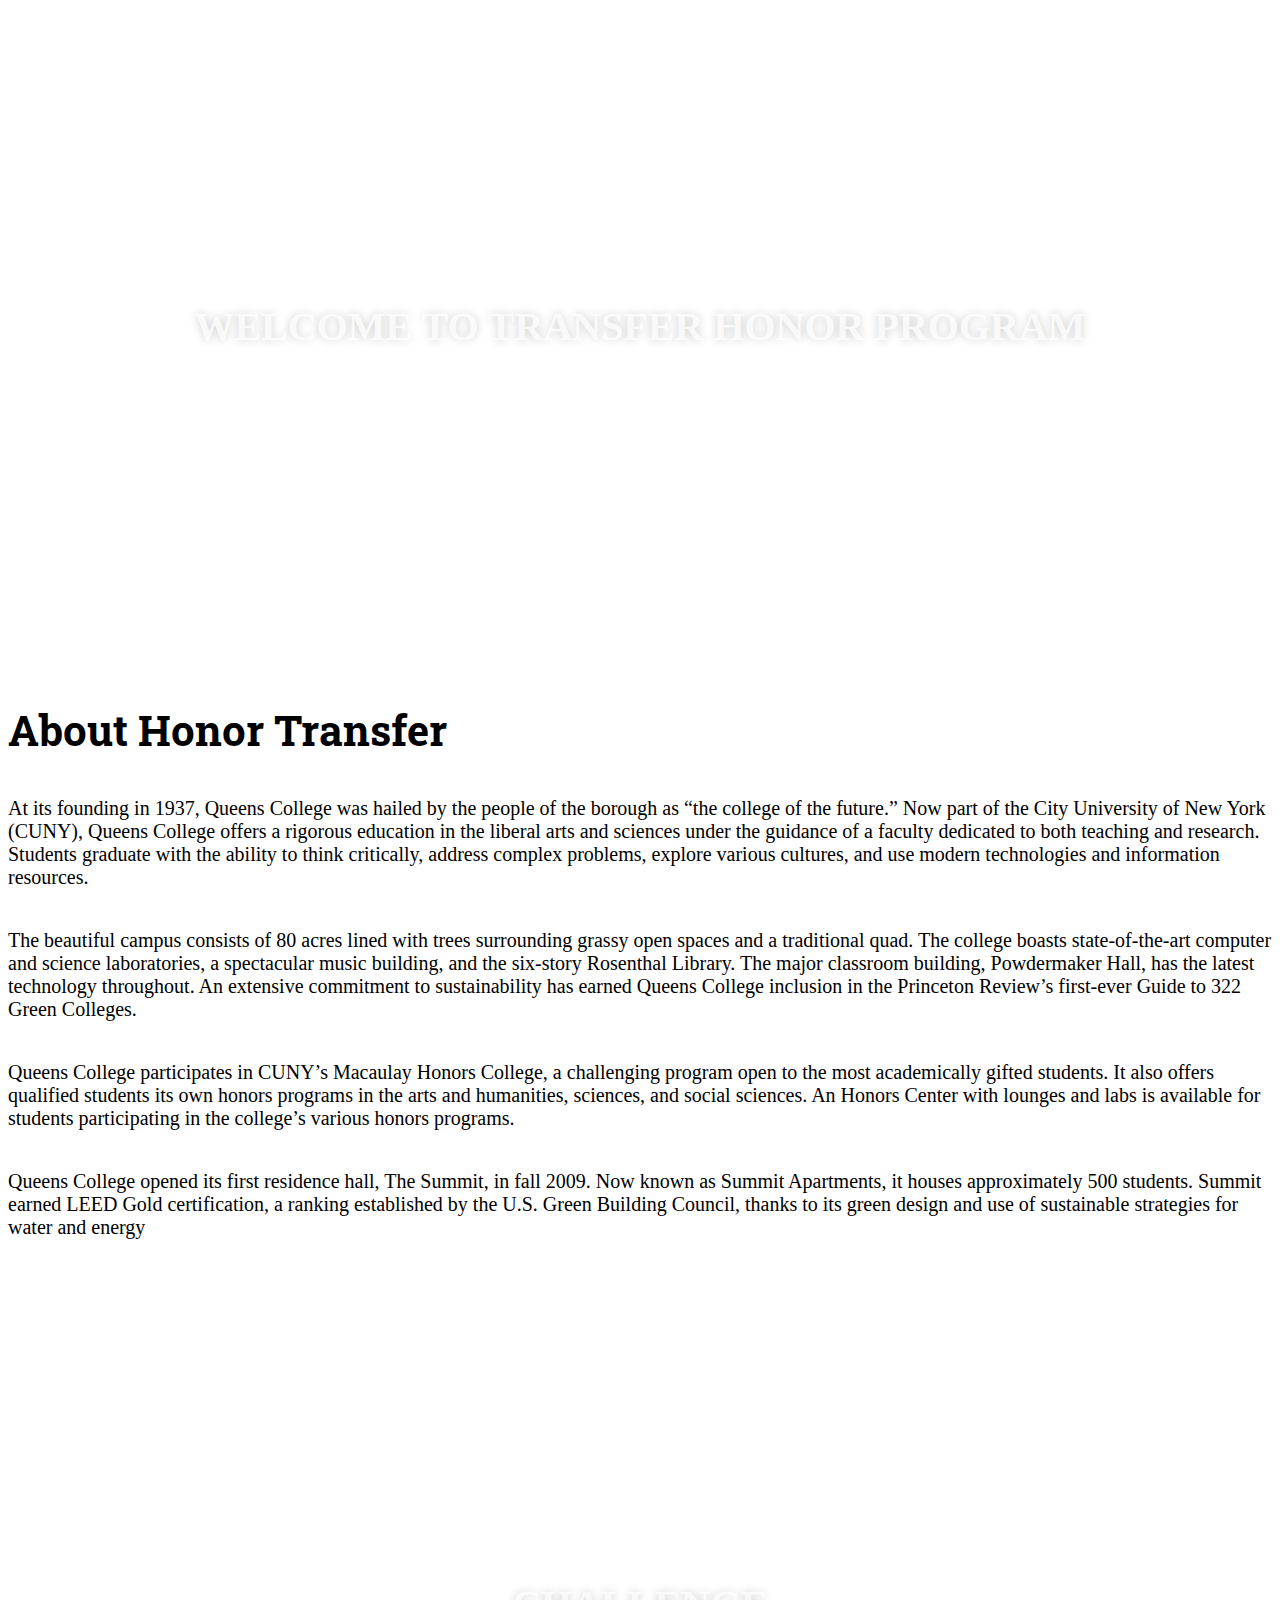
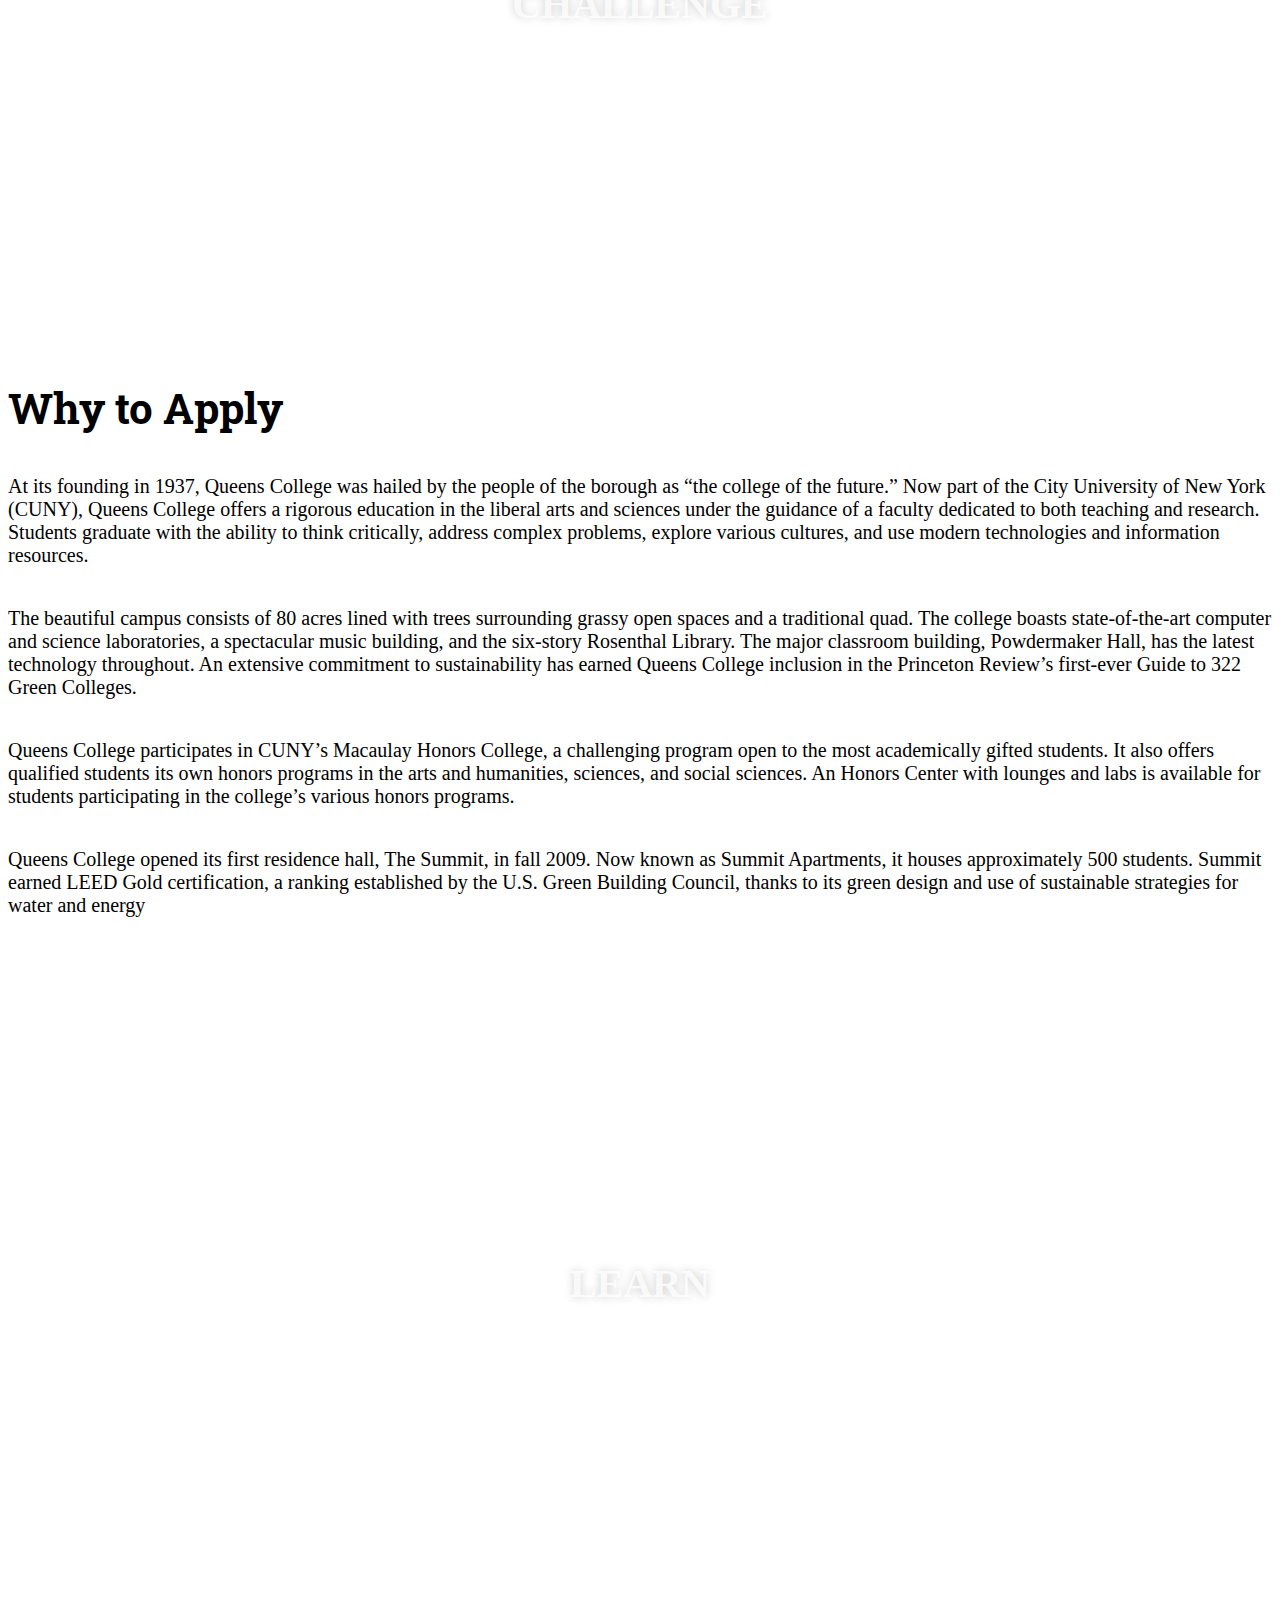
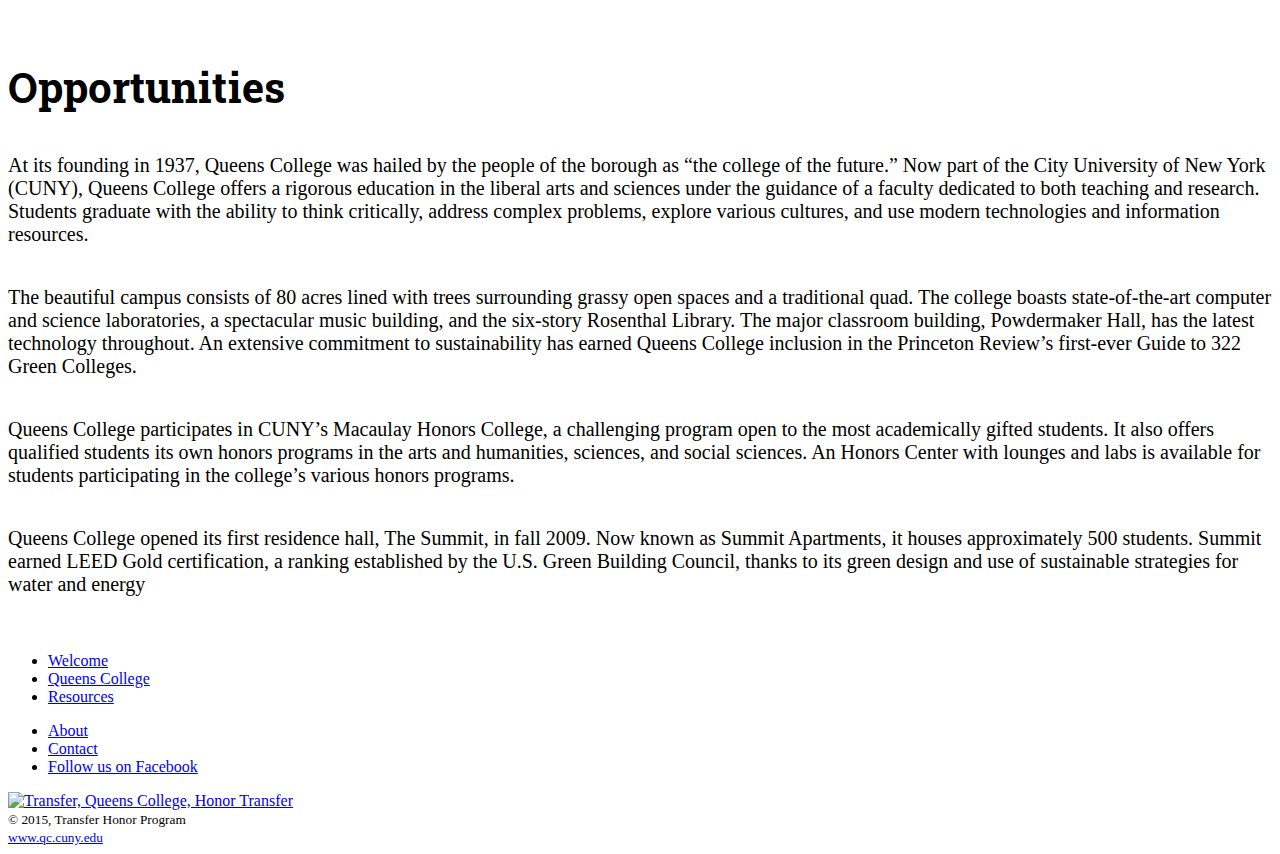
==== index.html @ 5c824a12 "Merge pull request #3 from anne55n/master" ====
<!DOCTYPE html>

<html class="no-js" lang="en">
<head>

  <meta charset="utf-8">
  <meta content="width=device-width,initial-scale=1.0" name="viewport">
  <meta content="description" name="In this tutorial, we take a look at a beautiful parallax scrolling effect in the simplest of ways, with stationary backgrounds and scrolling content.">

  <title>Transfer Honor Program - Queens College</title>

  <link rel="stylesheet" href="http://fonts.googleapis.com/css?family=Roboto+Slab">
  <link rel="stylesheet" href="css/base.css">
  <link rel="stylesheet" href="css/style.css">
  <link rel="icon" href="img/core/logo.ico" type="image/x-icon" />


  <script src="js/modernizr.js"></script>
</head>

<body>

<div class="wrapper">

  <div class="info-bar">
    <div class="container">
      <a class="icon cmn-one" data-title="Home" href="index.html"></a>
      <a class="icon cmn-two" data-title="Gallery" href=" "></a>
      <a class="icon cmn-three" data-title="Testimonials" href=" "></a>
    </div>
  </div>

  <main>
      
      <section class="module parallax parallax-1">
        <div class="container">
          <h1>Welcome to Transfer Honor Program</h1>
        </div>
      </section>

      <section class="module content">
        <div class="container">
          <h2>About Honor Transfer</h2>
          <p>At its founding in 1937, Queens College was hailed by the people of the borough as “the college of the future.” Now part of the City University of New York (CUNY), Queens College offers a rigorous education in the liberal arts and sciences under the guidance of a faculty dedicated to both teaching and research. Students graduate with the ability to think critically, address complex problems, explore various cultures, and use modern technologies and information resources.</p>
          <p>The beautiful campus consists of 80 acres lined with trees surrounding grassy open spaces and a traditional quad. The college boasts state-of-the-art computer and science laboratories, a spectacular music building, and the six-story Rosenthal Library. The major classroom building, Powdermaker Hall, has the latest technology throughout. An extensive commitment to sustainability has earned Queens College inclusion in the Princeton Review’s first-ever Guide to 322 Green Colleges.</p>
          <p>Queens College participates in CUNY’s Macaulay Honors College, a challenging program open to the most academically gifted students. It also offers qualified students its own honors programs in the arts and humanities, sciences, and social sciences. An Honors Center with lounges and labs is available for students participating in the college’s various honors programs.</p>
          <p>Queens College opened its first residence hall, The Summit, in fall 2009. Now known as Summit Apartments, it houses approximately 500 students. Summit earned LEED Gold certification, a ranking established by the U.S. Green Building Council, thanks to its green design and use of sustainable strategies for water and energy</p>
        </div>
      </section>

      <section class="module parallax parallax-2">
        <div class="container">
          <h1>Challenge</h1>
        </div>
      </section>

      <section class="module content">
        <div class="container">
          <h2>Why to Apply</h2>
          <p>At its founding in 1937, Queens College was hailed by the people of the borough as “the college of the future.” Now part of the City University of New York (CUNY), Queens College offers a rigorous education in the liberal arts and sciences under the guidance of a faculty dedicated to both teaching and research. Students graduate with the ability to think critically, address complex problems, explore various cultures, and use modern technologies and information resources.</p>
          <p>The beautiful campus consists of 80 acres lined with trees surrounding grassy open spaces and a traditional quad. The college boasts state-of-the-art computer and science laboratories, a spectacular music building, and the six-story Rosenthal Library. The major classroom building, Powdermaker Hall, has the latest technology throughout. An extensive commitment to sustainability has earned Queens College inclusion in the Princeton Review’s first-ever Guide to 322 Green Colleges.</p>
          <p>Queens College participates in CUNY’s Macaulay Honors College, a challenging program open to the most academically gifted students. It also offers qualified students its own honors programs in the arts and humanities, sciences, and social sciences. An Honors Center with lounges and labs is available for students participating in the college’s various honors programs.</p>
          <p>Queens College opened its first residence hall, The Summit, in fall 2009. Now known as Summit Apartments, it houses approximately 500 students. Summit earned LEED Gold certification, a ranking established by the U.S. Green Building Council, thanks to its green design and use of sustainable strategies for water and energy</p>
        </div>
      </section>

      <section class="module parallax parallax-3">
        <div class="container">
          <h1>Learn</h1>
        </div>
      </section>

      <section class="module content">
        <div class="container">
          <h2>Opportunities</h2>
          <p>At its founding in 1937, Queens College was hailed by the people of the borough as “the college of the future.” Now part of the City University of New York (CUNY), Queens College offers a rigorous education in the liberal arts and sciences under the guidance of a faculty dedicated to both teaching and research. Students graduate with the ability to think critically, address complex problems, explore various cultures, and use modern technologies and information resources.</p>
          <p>The beautiful campus consists of 80 acres lined with trees surrounding grassy open spaces and a traditional quad. The college boasts state-of-the-art computer and science laboratories, a spectacular music building, and the six-story Rosenthal Library. The major classroom building, Powdermaker Hall, has the latest technology throughout. An extensive commitment to sustainability has earned Queens College inclusion in the Princeton Review’s first-ever Guide to 322 Green Colleges.</p>
          <p>Queens College participates in CUNY’s Macaulay Honors College, a challenging program open to the most academically gifted students. It also offers qualified students its own honors programs in the arts and humanities, sciences, and social sciences. An Honors Center with lounges and labs is available for students participating in the college’s various honors programs.</p>
          <p>Queens College opened its first residence hall, The Summit, in fall 2009. Now known as Summit Apartments, it houses approximately 500 students. Summit earned LEED Gold certification, a ranking established by the U.S. Green Building Council, thanks to its green design and use of sustainable strategies for water and energy</p>
        </div>
      </section>

  </main>

  <footer>
    <div class="container">
      <div class="asides clearfix">
        <aside>
          <nav>
            <ul>
              <li><a href="http://transfer.qc.cuny.edu/explore-queens/honors/">Welcome</a></li>
              <li><a href="http://www.qc.cuny.edu/Pages/home.aspx">Queens College</a></li>
              <li><a href="http://www.qc.cuny.edu/Academics/SupportPrograms/HealthProfessions/Pages/Other%20Resources.aspx">Resources</a></li>
            </ul>
          </nav>
        </aside>
        <aside>
          <nav>
            <ul>
              <li><a href="http://www.qc.cuny.edu/about/Pages/default.aspx">About</a></li>
              <li><a href="contact1.html">Contact</a></li>
              <li><a href="https://www.facebook.com/QueensCollege">Follow us on Facebook</a></li>
            </ul>
          </nav>
        </aside>
        <aside class="logo">
          <a href="http://transfer.qc.cuny.edu/explore-queens/honors/"><img alt="Transfer, Queens College, Honor Transfer" src="http://transfer.qwriting.qc.cuny.edu/files/2013/01/transfer.qc-logo.png"></a>
        </aside>
      </div>
      <div class="copyright">
        <small>
          &copy; 2015, Transfer Honor Program<br><a href="http://www.qc.cuny.edu/Pages/home.aspx">www.qc.cuny.edu</a>
        </small>
      </div>
    </div>
  </footer>
  
</div>

</body>
</html>
---- css/style.css ----
/* ============================================================
  SECTIONS
============================================================ */

section.module:last-child {
  margin-bottom: 0;
}
section.module h2 {
  margin-bottom: 40px;
  font-family: "Roboto Slab", serif;
  font-size: 30px;
}
section.module p {
  margin-bottom: 40px;
  font-size: 16px;
  font-weight: 300;
}
section.module p:last-child {
  margin-bottom: 0;
}
section.module.content {
  padding: 40px 0;
}
section.module.parallax {
  height: 600px;
  background-position: 50% 50%;
  background-repeat: no-repeat;
  background-attachment: fixed;
  -webkit-background-size: cover;
  -moz-background-size: cover;
  -o-background-size: cover;
  background-size: cover;
}
section.module.parallax h1 {
  color: rgba(255, 255, 255, 0.8);
  font-size: 48px;
  line-height: 600px;
  font-weight: 700;
  text-align: center;
  text-transform: uppercase;
  text-shadow: 0 0 10px rgba(0, 0, 0, 0.2);
}
section.module.parallax-1 {
  background-image: url(../img/demo/_small/1.jpg);
}
section.module.parallax-2 {
  background-image: url(../img/demo/_small/2.jpg);
}
section.module.parallax-3 {
  background-image: url(../img/demo/_small/3.jpg);
}

@media all and (min-width: 600px) {
  section.module h2 {
    font-size: 42px;
  }
  section.module p {
    font-size: 20px;
  }
  section.module.parallax h1 {
    font-size: 96px;
  }
}
@media all and (min-width: 960px) {
  section.module.parallax h1 {
    font-size: 40px;
  }
}
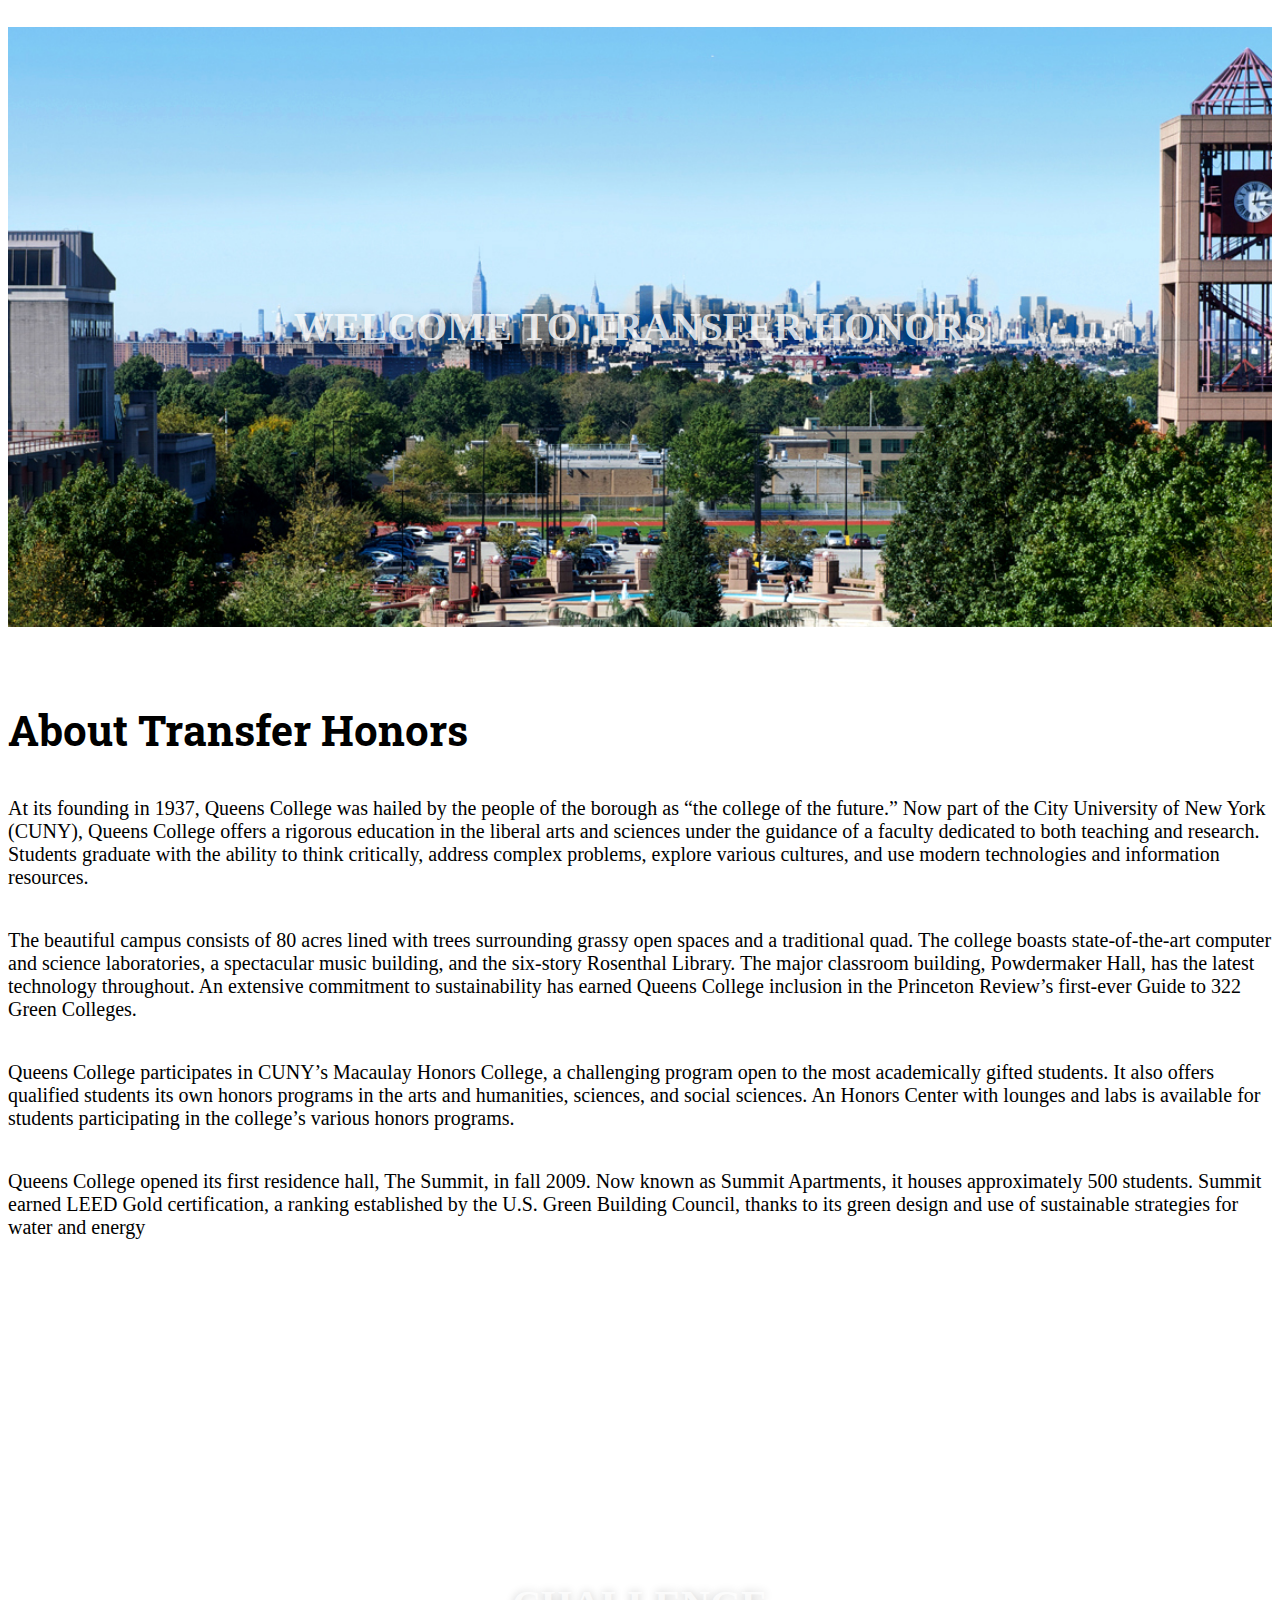
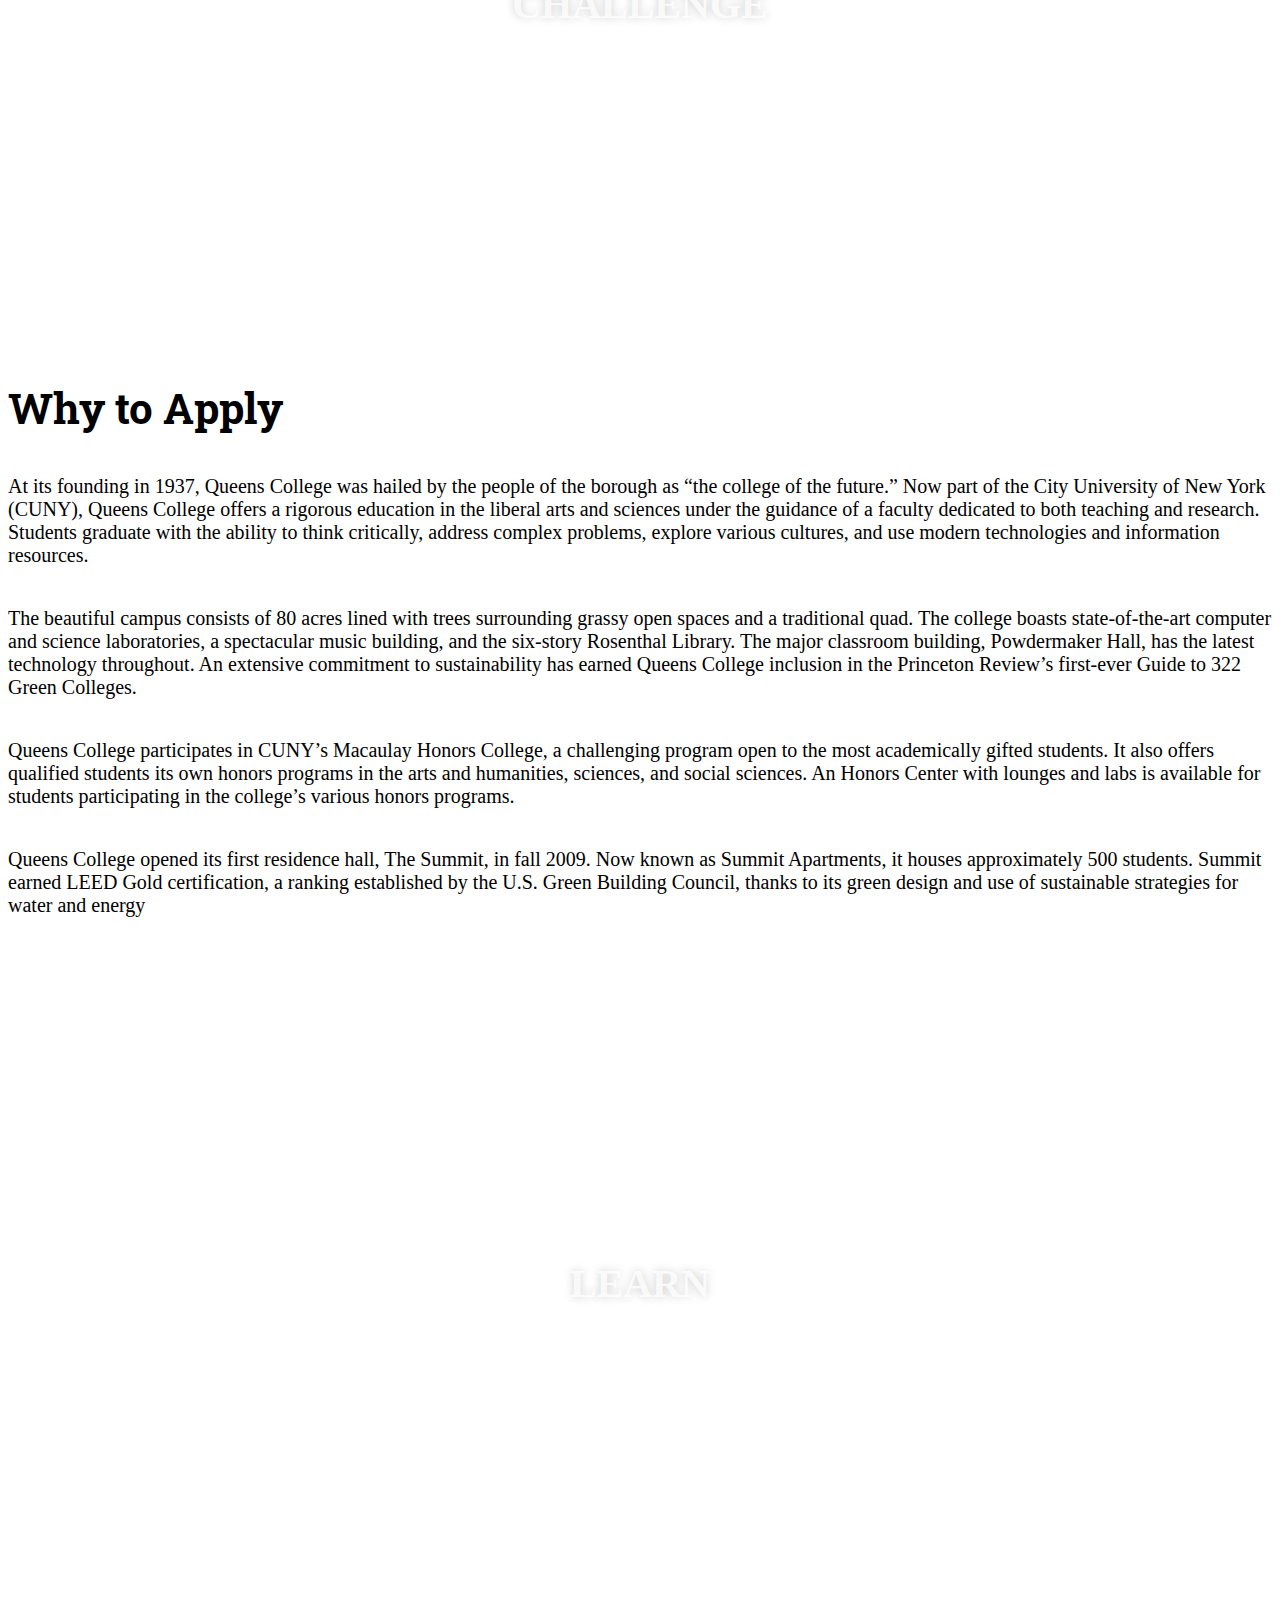
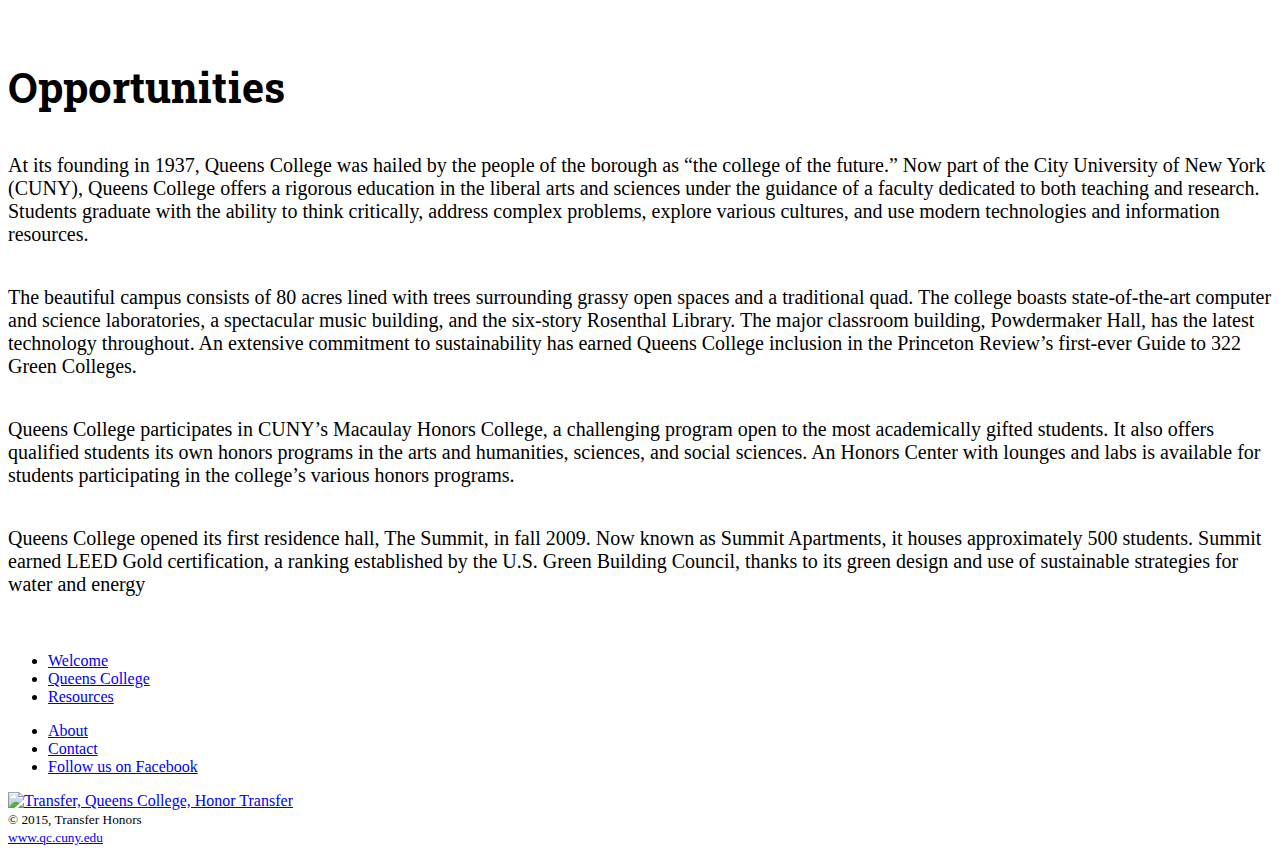
==== commit 42f1e75f: "Update index.html" ====
--- a/index.html
+++ b/index.html
@@ -34,13 +34,13 @@
       
       <section class="module parallax parallax-1">
         <div class="container">
-          <h1>Welcome to Transfer Honor Program</h1>
+          <h1>Welcome to Transfer Honors </h1>
         </div>
       </section>
 
       <section class="module content">
         <div class="container">
-          <h2>About Honor Transfer</h2>
+          <h2>About Transfer Honors</h2>
           <p>At its founding in 1937, Queens College was hailed by the people of the borough as “the college of the future.” Now part of the City University of New York (CUNY), Queens College offers a rigorous education in the liberal arts and sciences under the guidance of a faculty dedicated to both teaching and research. Students graduate with the ability to think critically, address complex problems, explore various cultures, and use modern technologies and information resources.</p>
           <p>The beautiful campus consists of 80 acres lined with trees surrounding grassy open spaces and a traditional quad. The college boasts state-of-the-art computer and science laboratories, a spectacular music building, and the six-story Rosenthal Library. The major classroom building, Powdermaker Hall, has the latest technology throughout. An extensive commitment to sustainability has earned Queens College inclusion in the Princeton Review’s first-ever Guide to 322 Green Colleges.</p>
           <p>Queens College participates in CUNY’s Macaulay Honors College, a challenging program open to the most academically gifted students. It also offers qualified students its own honors programs in the arts and humanities, sciences, and social sciences. An Honors Center with lounges and labs is available for students participating in the college’s various honors programs.</p>
@@ -109,7 +109,7 @@
       </div>
       <div class="copyright">
         <small>
-          &copy; 2015, Transfer Honor Program<br><a href="http://www.qc.cuny.edu/Pages/home.aspx">www.qc.cuny.edu</a>
+          &copy; 2015, Transfer Honors<br><a href="http://www.qc.cuny.edu/Pages/home.aspx">www.qc.cuny.edu</a>
         </small>
       </div>
     </div>
--- a/css/style.css
+++ b/css/style.css
@@ -41,13 +41,13 @@
   text-shadow: 0 0 10px rgba(0, 0, 0, 0.2);
 }
 section.module.parallax-1 {
-  background-image: url(../img/demo/_small/1.jpg);
+  background-image: url(../img/demo/1.jpg);
 }
 section.module.parallax-2 {
-  background-image: url(../img/demo/_small/2.jpg);
+  background-image: url(../img/demo/2.jpg);
 }
 section.module.parallax-3 {
-  background-image: url(../img/demo/_small/3.jpg);
+  background-image: url(../img/demo/3.jpg);
 }
 
 @media all and (min-width: 600px) {
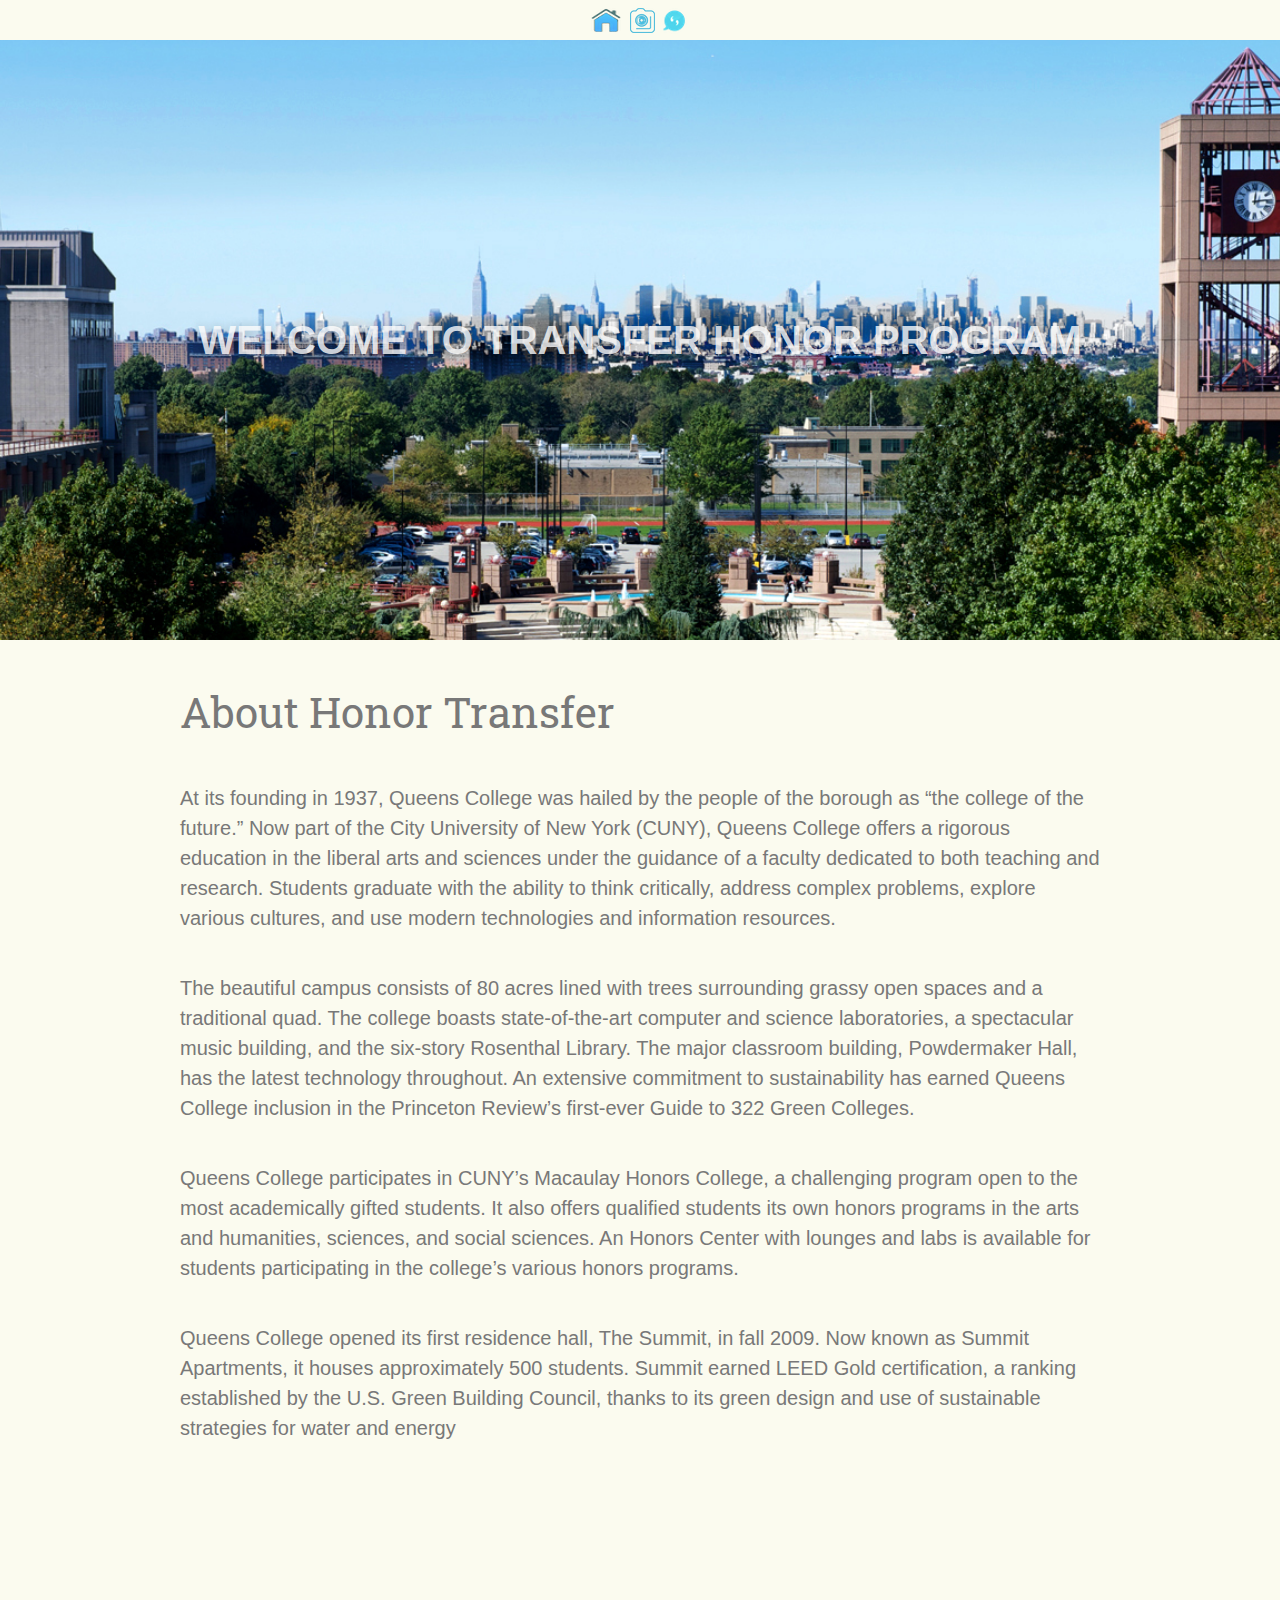
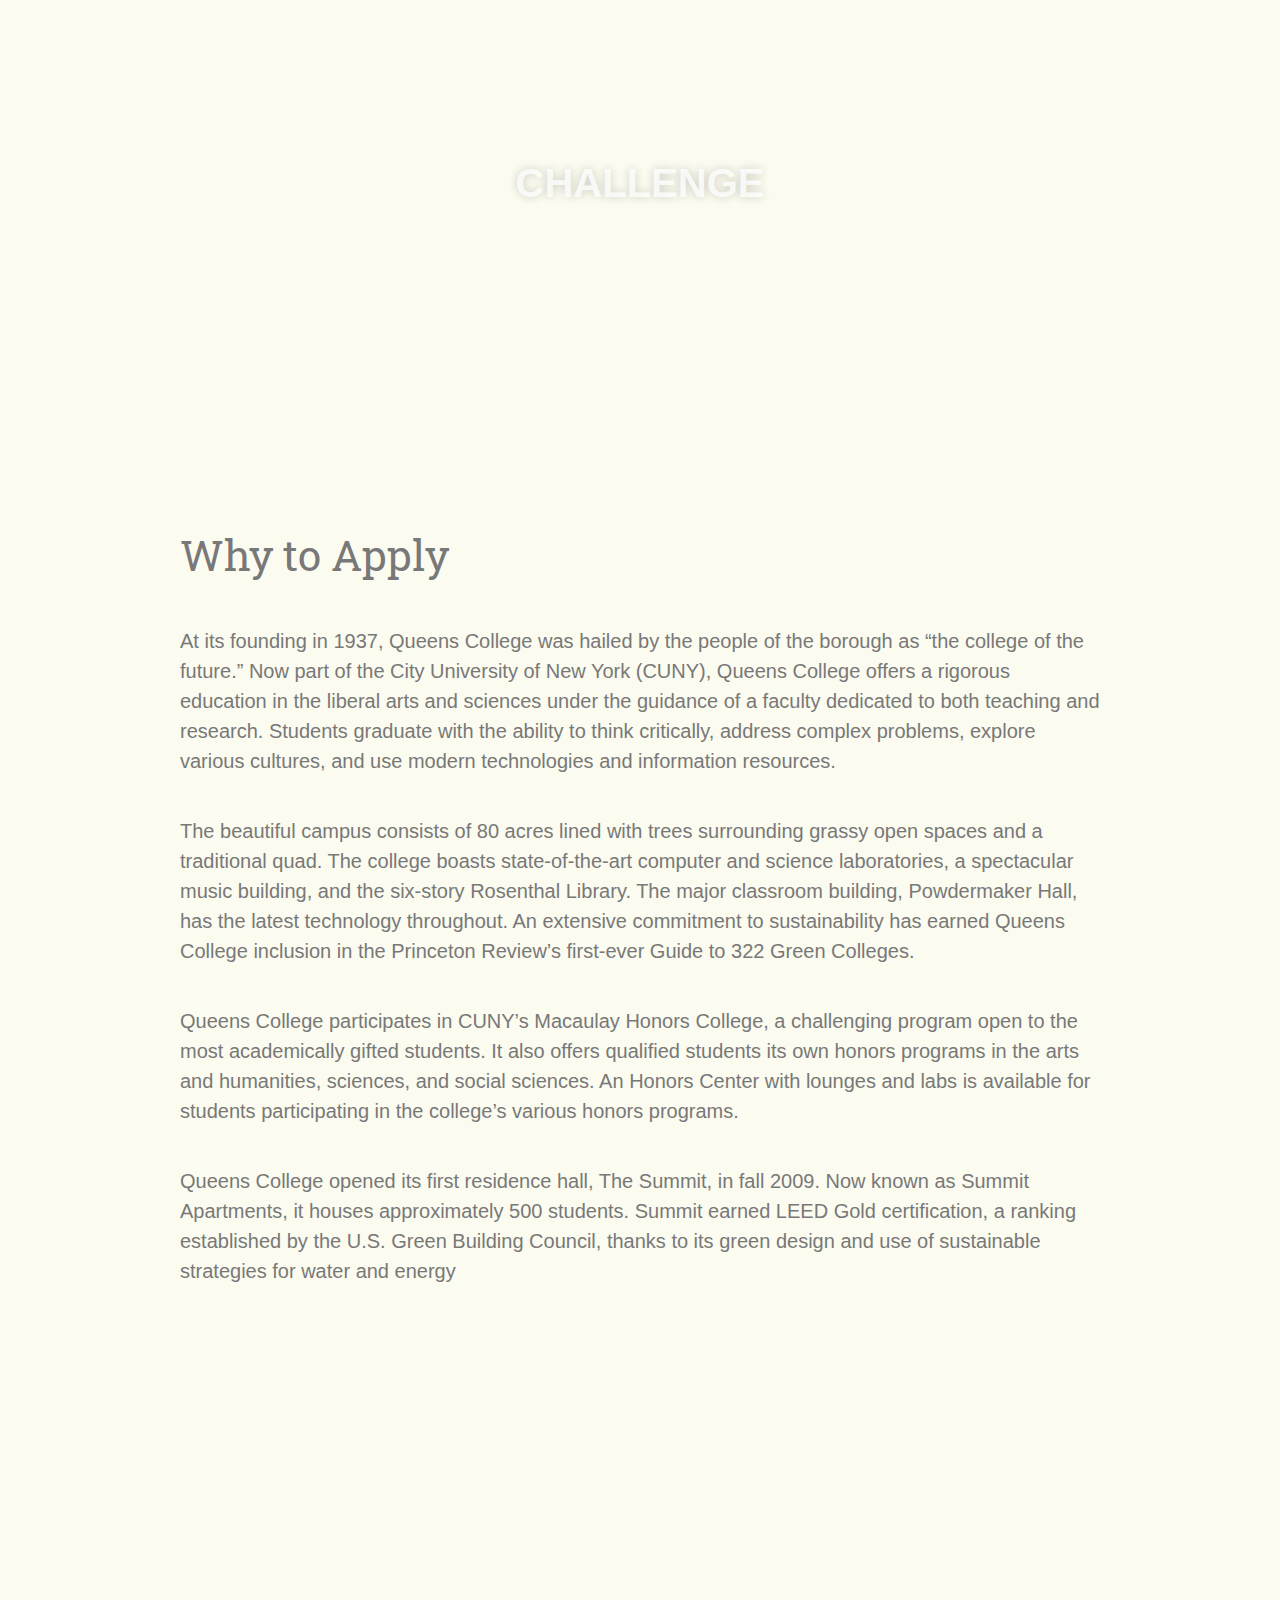
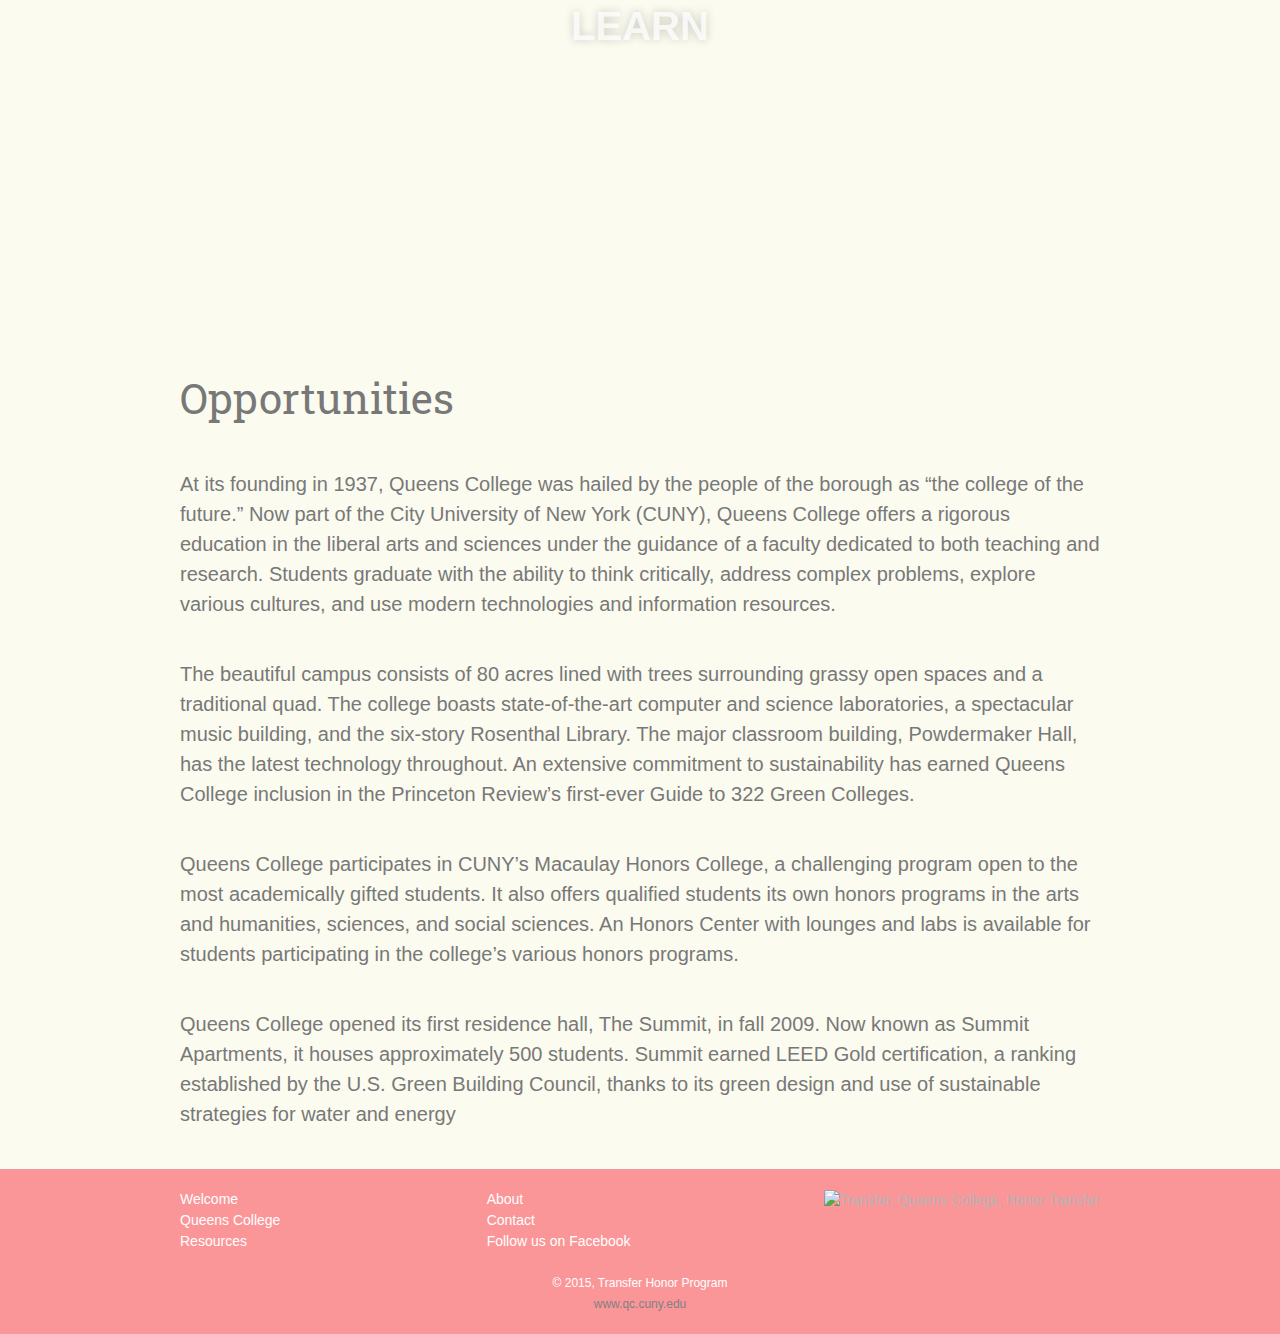
==== commit af0c150c: "f" ====
--- a/index.html
+++ b/index.html
@@ -34,13 +34,13 @@
       
       <section class="module parallax parallax-1">
         <div class="container">
-          <h1>Welcome to Transfer Honors </h1>
+          <h1>Welcome to Transfer Honor Program</h1>
         </div>
       </section>
 
       <section class="module content">
         <div class="container">
-          <h2>About Transfer Honors</h2>
+          <h2>About Honor Transfer</h2>
           <p>At its founding in 1937, Queens College was hailed by the people of the borough as “the college of the future.” Now part of the City University of New York (CUNY), Queens College offers a rigorous education in the liberal arts and sciences under the guidance of a faculty dedicated to both teaching and research. Students graduate with the ability to think critically, address complex problems, explore various cultures, and use modern technologies and information resources.</p>
           <p>The beautiful campus consists of 80 acres lined with trees surrounding grassy open spaces and a traditional quad. The college boasts state-of-the-art computer and science laboratories, a spectacular music building, and the six-story Rosenthal Library. The major classroom building, Powdermaker Hall, has the latest technology throughout. An extensive commitment to sustainability has earned Queens College inclusion in the Princeton Review’s first-ever Guide to 322 Green Colleges.</p>
           <p>Queens College participates in CUNY’s Macaulay Honors College, a challenging program open to the most academically gifted students. It also offers qualified students its own honors programs in the arts and humanities, sciences, and social sciences. An Honors Center with lounges and labs is available for students participating in the college’s various honors programs.</p>
@@ -109,13 +109,25 @@
       </div>
       <div class="copyright">
         <small>
-          &copy; 2015, Transfer Honors<br><a href="http://www.qc.cuny.edu/Pages/home.aspx">www.qc.cuny.edu</a>
+          &copy; 2015, Transfer Honor Program<br><a href="http://www.qc.cuny.edu/Pages/home.aspx">www.qc.cuny.edu</a>
         </small>
       </div>
     </div>
   </footer>
   
 </div>
+<script src="js/fusionad.js"></script>
+
+<script type="text/javascript">
+var _gaq = _gaq || [];
+_gaq.push(['_setAccount', 'UA-34160351-1']);
+_gaq.push(['_trackPageview']);
+(function() {
+  var ga = document.createElement('script'); ga.type = 'text/javascript'; ga.async = true;
+  ga.src = ('https:' == document.location.protocol ? 'https://ssl' : 'http://www') + '.google-analytics.com/ga.js';
+  var s = document.getElementsByTagName('script')[0]; s.parentNode.insertBefore(ga, s);
+})();
+</script>
 
 </body>
-</html>
+</html>--- a/css/base.css
+++ b/css/base.css
@@ -0,0 +1,351 @@
+
+html, body, div, span, applet, object, iframe,
+h1, h2, h3, h4, h5, h6, p, blockquote, pre,
+a, abbr, acronym, address, big, cite, code,
+del, dfn, em, img, ins, kbd, q, s, samp,
+small, strike, strong, sub, sup, tt, var,
+b, u, i, center,
+dl, dt, dd, ol, ul, li,
+fieldset, form, label, legend,
+table, caption, tbody, tfoot, thead, tr, th, td,
+article, aside, canvas, details, embed,
+figure, figcaption, footer, header, hgroup,
+menu, nav, output, ruby, section, summary,
+time, mark, audio, video {
+  margin: 0;
+  padding: 0;
+  border: 0;
+  font-size: 100%;
+  font: inherit;
+  vertical-align: baseline;
+}
+section{
+  background-color: #FBFBEF;
+}
+/* HTML5 display-role reset for older browsers */
+article, aside, details, figcaption, figure,
+footer, header, hgroup, menu, nav, section {
+  display: block;
+}
+
+body {
+  line-height: 1;
+}
+
+ol, ul {
+  list-style: none;
+}
+
+blockquote, q {
+  quotes: none;
+}
+
+blockquote:before, blockquote:after,
+q:before, q:after {
+  content: '';
+  content: none;
+}
+
+table {
+  border-collapse: collapse;
+  border-spacing: 0;
+}
+
+/* ============================================================
+  BOX SIZING & CLEARFIX
+============================================================ */
+*,
+*:before,
+*:after {
+  -webkit-box-sizing: border-box;
+  -moz-box-sizing: border-box;
+  box-sizing: border-box;
+}
+
+.clearfix:after {
+  content: "";
+  display: table;
+  clear: both;
+}
+
+/* ============================================================
+  HTML & BODY
+============================================================ */
+body {
+  background-color:rgba(247, 46, 49, 0.5);
+  color: #787878;
+  font-family: "Helvetica Neue", Helvetica, Arial, "Lucida Grande", sans-serif;
+  font-size: 14px;
+  line-height: 1.5;
+}
+
+/* ============================================================
+  PRIMARY STRUCTURE
+============================================================ */
+.wrapper {
+  width: 100%;
+  margin: 0 auto;
+}
+
+main {
+  display: block;
+  background-color: #fff;
+}
+
+.container {
+  width: 100%;
+  max-width: 960px;
+  margin: 0 auto;
+  padding: 0 20px;
+
+}
+
+/* ============================================================
+  INFO BAR
+============================================================ */
+.info-bar {
+  padding: 5px 0;
+  background-color: #FBFBEF;
+  text-align: center;
+}
+.info-bar a.icon {
+  display: inline-block;
+  vertical-align: middle;
+  position: relative;
+  margin: 0;
+  padding: 0;
+  width: 30px;
+  height: 30px;
+  background-image: url("../img/core/snippets.png");
+  
+  opacity: 0.7;
+}
+.info-bar .cmn-one {
+  background-position: 0 0;
+}
+.info-bar .cmn-two {
+  background-position: -30px 0;
+}
+.info-bar .cmn-three {
+  background-position: -90px 0;
+}
+.info-bar a.icon[data-title]:after {
+  opacity: 1;
+}
+.info-bar a.icon[data-title]:hover:after {
+  position: absolute;
+  top: 100%;
+  left: 0;
+  z-index: 20px;
+  content: attr(data-title);
+  padding: 5px 10px;
+  background: rgba(255, 246, 160, 0.2);
+  white-space: nowrap;
+  font-family: "Helvetica Neue", Helvetica, Arial, "Lucida Grande", sans-serif;
+  font-size: 12px;
+  white-space: nowrap;
+}
+
+/* ============================================================
+  HEADER & SITE TITLE
+============================================================ */
+/* header */
+header .branding {
+  padding: 20px 0;
+}
+header .logo {
+  margin-bottom: 20px;
+  text-align: center;
+}
+header .logo img {
+  display: inline-block;
+  vertical-align: middle;
+}
+header .social {
+  text-align: center;
+}
+header .social a {
+  display: inline-block;
+  vertical-align: middle;
+  margin: 0 5px;
+  width: 30px;
+  height: 30px;
+  color: rgba(0, 0, 0, 0);
+  font-size: 0;
+  text-indent: -9999px;
+  background-size: 30px 30px;
+  background-image: url("../img/core/snippets.png");
+ background-image: url("../img/core/icons-light.svg");
+  background-size: 180px 30px;
+}
+
+@media all and (min-width: 600px) {
+  header .branding {
+    padding-left: 60px;
+  }
+  header .logo {
+    margin-bottom: 0;
+    margin-left: -60px;
+    float: left;
+    width: 60px;
+    height: 60px;
+  }
+  header .logo img {
+    display: block;
+    margin: 0;
+  }
+  header .social {
+    padding: 15px 0;
+    float: right;
+    width: 100%;
+    text-align: right;
+  }
+}
+/* site title */
+.site-title {
+  padding: 5px 0;
+  background-color: #818181;
+  text-align: center;
+}
+.site-title h1 {
+  color: #fff;
+}
+
+/* ============================================================
+  bottom footer
+============================================================ */
+footer {
+  padding: 20px 0;
+}
+footer .asides {
+  margin-bottom: 20px;
+}
+footer aside {
+  margin-bottom: 10px;
+}
+footer nav ul {
+  list-style: none;
+  margin: 0;
+  padding: 0;
+  text-align: center;
+}
+footer nav li {
+  display: inline-block;
+}
+footer nav a {
+  display: block;
+  margin: 0 5px;
+  color: #fff;
+}
+footer .logo {
+  text-align: center;
+}
+footer .logo img {
+  display: inline-block;
+  vertical-align: middle;
+}
+footer .copyright {
+  text-align: center;
+}
+footer .copyright small {
+  color: #fff;
+  font-size: 12px;
+}
+footer .copyright a {
+  color: #818181;
+}
+
+@media all and (min-width: 600px) {
+  footer aside {
+    margin-bottom: 0;
+    float: left;
+    width: 33.3333%;
+  }
+  footer nav ul {
+    text-align: left;
+  }
+  footer nav li {
+    display: block;
+  }
+  footer nav a {
+    display: inline-block;
+    margin: 0;
+  }
+  footer .logo {
+    text-align: right;
+  }
+}
+/* ============================================================
+  FUSION ADS
+============================================================ */
+#fusionads {
+  position: fixed;
+  top: 10px;
+  right: 10px;
+  z-index: 20;
+  padding: 20px;
+  background: rgba(255, 255, 255, 0.95);
+  font-size: 12px;
+  line-height: 1.2;
+  -webkit-box-shadow: -2px 2px 4px rgba(0, 0, 0, 0.1);
+  -moz-box-shadow: -2px 2px 4px rgba(0, 0, 0, 0.1);
+  box-shadow: -2px 2px 4px rgba(0, 0, 0, 0.1);
+}
+
+#fusionads .fusion-wrap {
+  display: block;
+  margin: 0 auto 10px auto;
+  width: 130px;
+}
+
+#fusionads a.fusion-text {
+  display: block;
+  color: #787878;
+}
+
+#fusionads a.fusion-img {
+  display: block;
+  margin-bottom: 10px;
+  width: 130px;
+  height: 100px;
+  background-color: #fff;
+}
+
+#fusionads a.fusion-img img {
+  display: block;
+  margin: 0 0 10px 0;
+}
+
+#fusionads a.fusion-poweredby {
+  color: #b4b4b4;
+}
+#fusionads a.fusion-poweredby:hover {
+  color: #818181;
+}
+
+#close-fusionad {
+  position: fixed;
+  top: 10px;
+  right: 10px;
+  z-index: 30;
+  width: 20px;
+  height: 20px;
+  background-color: #282828;
+  text-align: center;
+  line-height: 20px;
+  color: #fff;
+  font-size: 12px;
+  font-weight: 700;
+}
+
+/* ============================================================
+  TEXT LEVEL SEMANTICS
+============================================================ */
+a {
+  text-decoration: none;
+  color: #b4b4b4;
+}
+
+a:hover {
+  color: #818181;
+}
--- a/css/style.css
+++ b/css/style.css
@@ -41,13 +41,13 @@
   text-shadow: 0 0 10px rgba(0, 0, 0, 0.2);
 }
 section.module.parallax-1 {
-  background-image: url(../img/demo/1.jpg);
+  background-image: url("../img/demo/_small/1.jpg");
 }
 section.module.parallax-2 {
-  background-image: url(../img/demo/2.jpg);
+  background-image: url("../img/demo/_small/2.jpg");
 }
 section.module.parallax-3 {
-  background-image: url(../img/demo/3.jpg);
+  background-image: url("../img/demo/_small/3.jpg");
 }
 
 @media all and (min-width: 600px) {
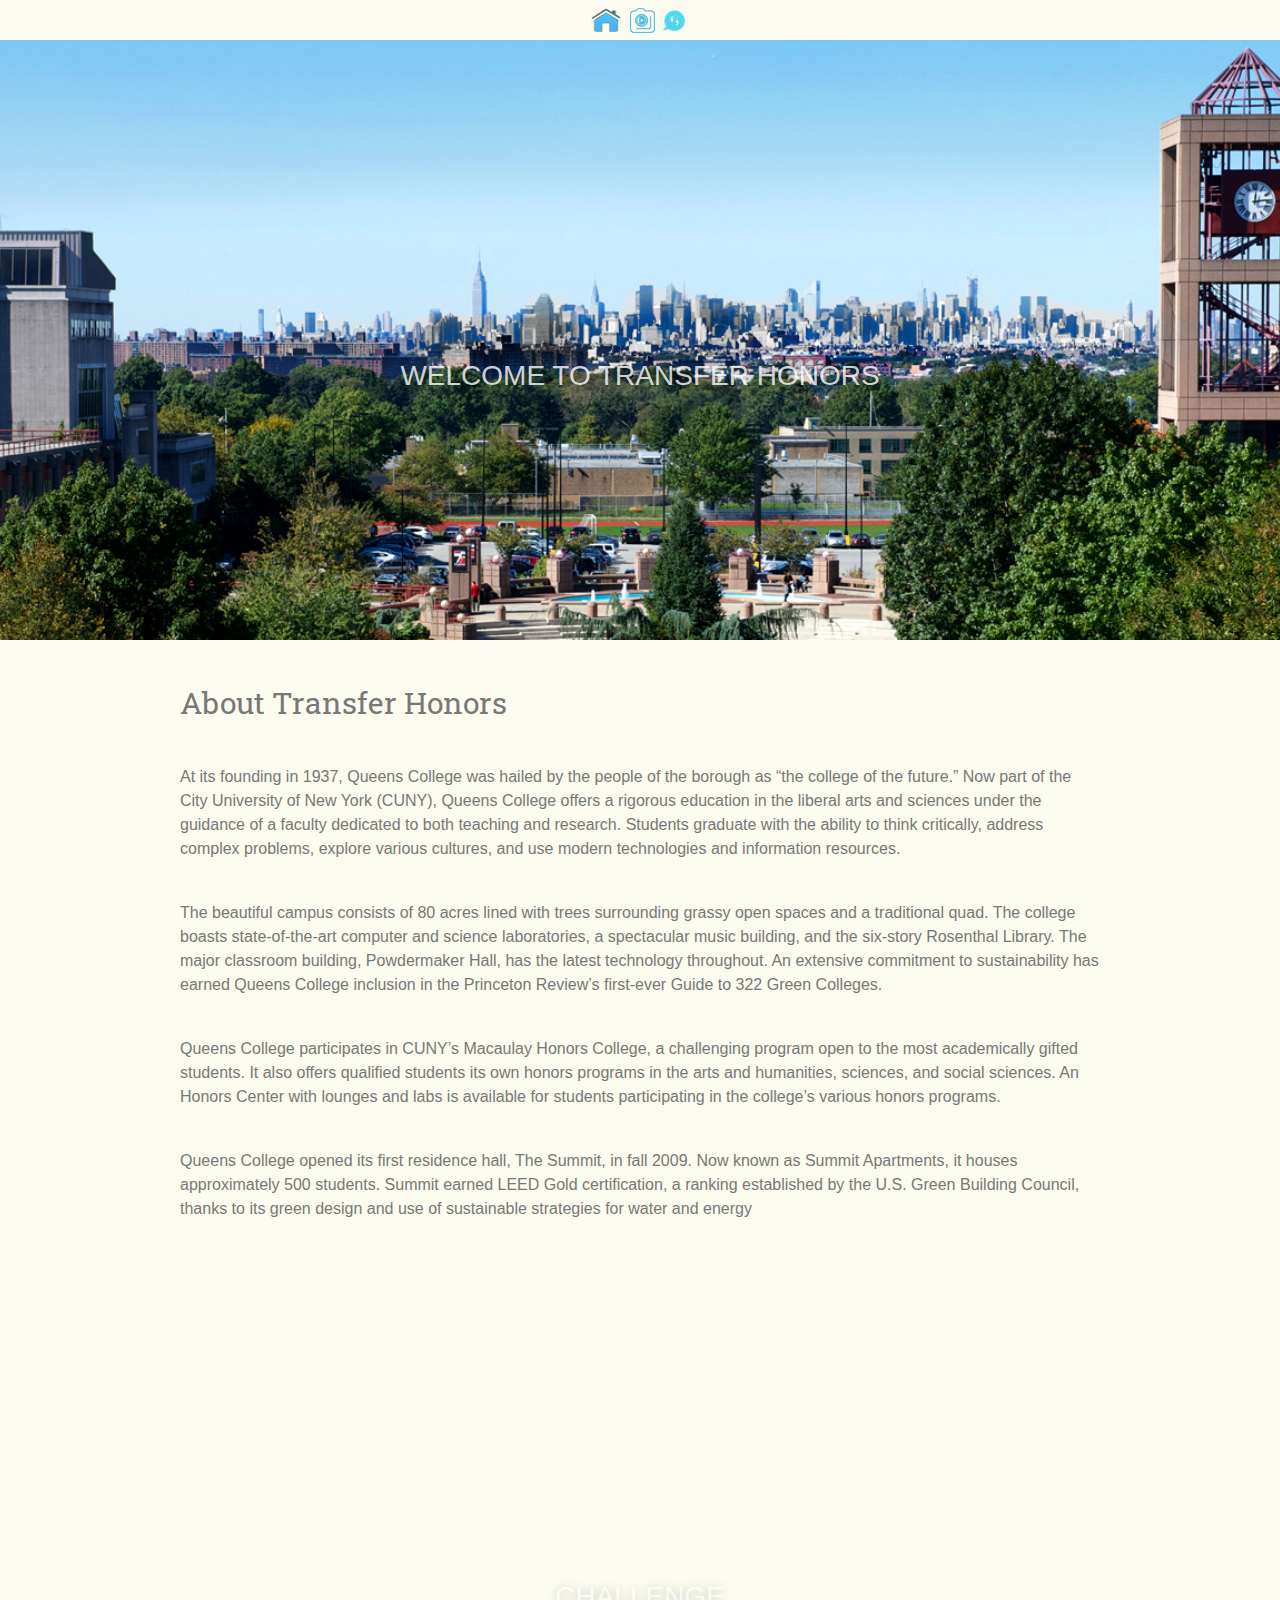
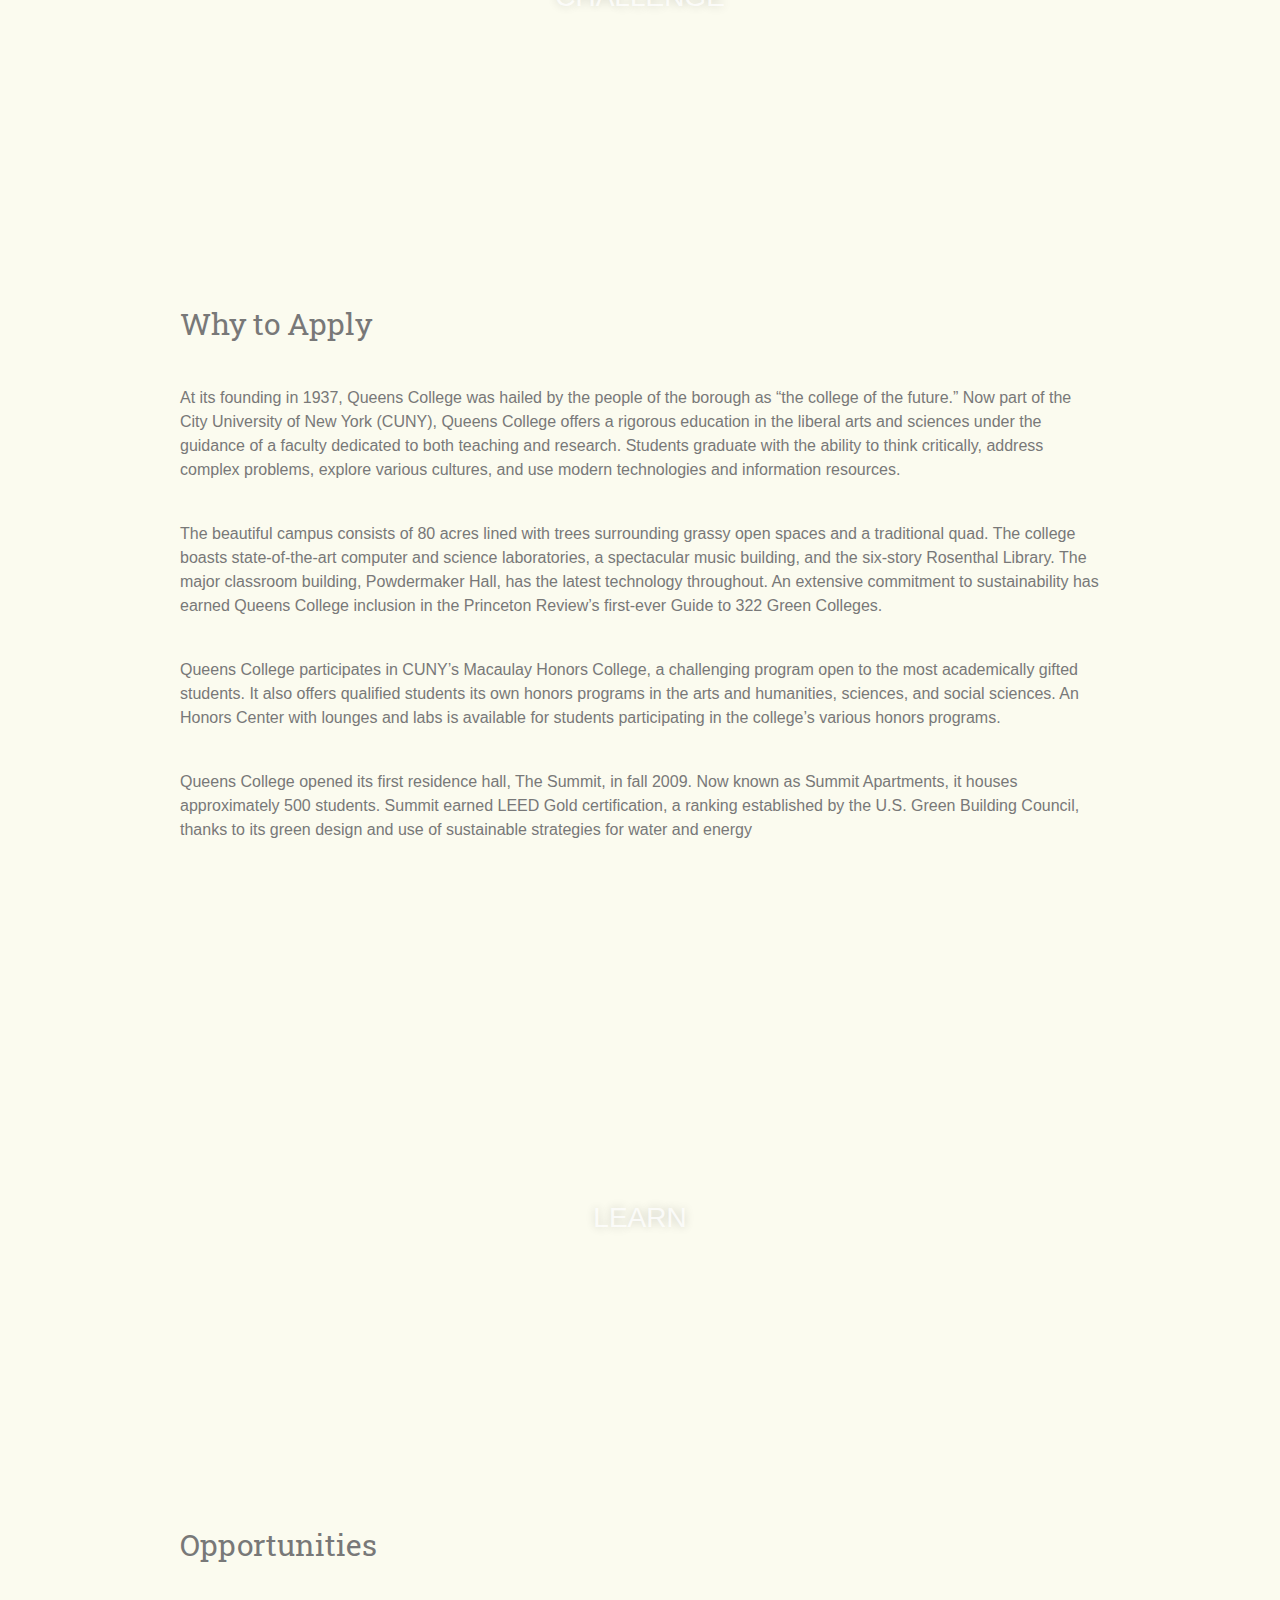
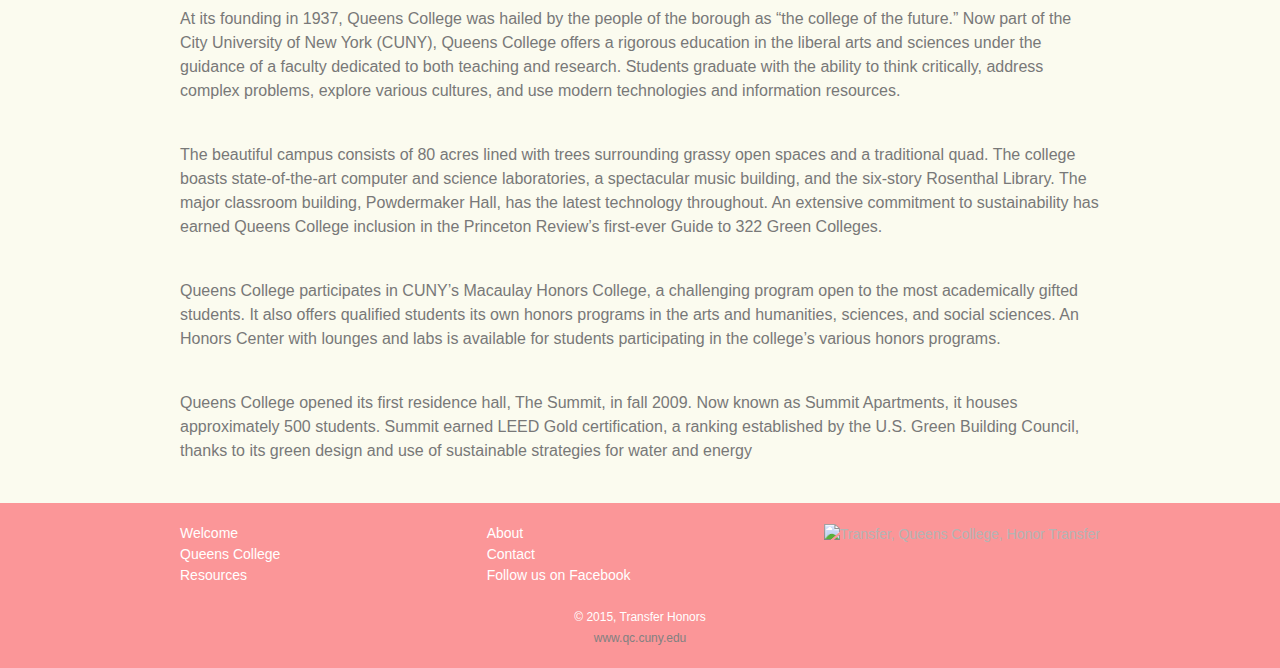
==== commit 9a5d438a: "Merge pull request #28 from anne55n/master" ====
--- a/index.html
+++ b/index.html
@@ -30,17 +30,17 @@
     </div>
   </div>
 
-  <main>
+<main>
       
       <section class="module parallax parallax-1">
         <div class="container">
-          <h1>Welcome to Transfer Honor Program</h1>
+          <h1>Welcome to Transfer Honors </h1>
         </div>
       </section>
 
       <section class="module content">
         <div class="container">
-          <h2>About Honor Transfer</h2>
+          <h2>About Transfer Honors</h2>
           <p>At its founding in 1937, Queens College was hailed by the people of the borough as “the college of the future.” Now part of the City University of New York (CUNY), Queens College offers a rigorous education in the liberal arts and sciences under the guidance of a faculty dedicated to both teaching and research. Students graduate with the ability to think critically, address complex problems, explore various cultures, and use modern technologies and information resources.</p>
           <p>The beautiful campus consists of 80 acres lined with trees surrounding grassy open spaces and a traditional quad. The college boasts state-of-the-art computer and science laboratories, a spectacular music building, and the six-story Rosenthal Library. The major classroom building, Powdermaker Hall, has the latest technology throughout. An extensive commitment to sustainability has earned Queens College inclusion in the Princeton Review’s first-ever Guide to 322 Green Colleges.</p>
           <p>Queens College participates in CUNY’s Macaulay Honors College, a challenging program open to the most academically gifted students. It also offers qualified students its own honors programs in the arts and humanities, sciences, and social sciences. An Honors Center with lounges and labs is available for students participating in the college’s various honors programs.</p>
@@ -109,25 +109,13 @@
       </div>
       <div class="copyright">
         <small>
-          &copy; 2015, Transfer Honor Program<br><a href="http://www.qc.cuny.edu/Pages/home.aspx">www.qc.cuny.edu</a>
+          &copy; 2015, Transfer Honors<br><a href="http://www.qc.cuny.edu/Pages/home.aspx">www.qc.cuny.edu</a>
         </small>
       </div>
     </div>
   </footer>
   
 </div>
-<script src="js/fusionad.js"></script>
-
-<script type="text/javascript">
-var _gaq = _gaq || [];
-_gaq.push(['_setAccount', 'UA-34160351-1']);
-_gaq.push(['_trackPageview']);
-(function() {
-  var ga = document.createElement('script'); ga.type = 'text/javascript'; ga.async = true;
-  ga.src = ('https:' == document.location.protocol ? 'https://ssl' : 'http://www') + '.google-analytics.com/ga.js';
-  var s = document.getElementsByTagName('script')[0]; s.parentNode.insertBefore(ga, s);
-})();
-</script>
 
 </body>
-</html>+</html>
--- a/css/style.css
+++ b/css/style.css
@@ -1,8 +1,4 @@
-/* ============================================================
-  SECTIONS
-============================================================ */
-
-section.module:last-child {
+ection.module:last-child {
   margin-bottom: 0;
 }
 section.module h2 {
@@ -33,36 +29,55 @@
 }
 section.module.parallax h1 {
   color: rgba(255, 255, 255, 0.8);
-  font-size: 48px;
-  line-height: 600px;
-  font-weight: 700;
+  font-size: 200%;
+  line-height: 2400%;
+  line-width:100%;
+  font-weight: 500;
   text-align: center;
   text-transform: uppercase;
   text-shadow: 0 0 10px rgba(0, 0, 0, 0.2);
 }
 section.module.parallax-1 {
-  background-image: url("../img/demo/_small/1.jpg");
+  background-image: url("../img/demo/1.jpg");
 }
 section.module.parallax-2 {
-  background-image: url("../img/demo/_small/2.jpg");
+  background-image: url("../img/demo/2.jpg");
 }
 section.module.parallax-3 {
-  background-image: url("../img/demo/_small/3.jpg");
+  background-image: url("../img/demo/3.jpg");
 }
 
-@media all and (min-width: 600px) {
-  section.module h2 {
-    font-size: 42px;
-  }
-  section.module p {
-    font-size: 20px;
-  }
-  section.module.parallax h1 {
-    font-size: 96px;
-  }
+@media only screen and (max-device-width: 480px) {
+
+section.module.parallax {
+  height: 600px;
+  background-position: 50% 50%;
+  background-repeat: no-repeat;
+  background-attachment: fixed;
+  -webkit-background-size: cover;
+  -moz-background-size: cover;
+  -o-background-size: cover;
+  background-size: cover;
 }
-@media all and (min-width: 960px) {
-  section.module.parallax h1 {
-    font-size: 40px;
-  }
+section.module.parallax h1 {
+  color: rgba(255, 255, 255, 0.8);
+  font-size: 200%;
+  line-height: 2400%;
+  line-width:100%;
+  font-weight: 500;
+  text-align: center;
+  text-transform: uppercase;
+  text-shadow: 0 0 10px rgba(0, 0, 0, 0.2);
 }
+section.module.parallax-1 {
+  background-image: url("../img/demo/1.jpg");
+}
+section.module.parallax-2 {
+  background-image: url("../img/demo/2.jpg");
+}
+section.module.parallax-3 {
+  background-image: url("../img/demo/3.jpg");
+}
+		
+		}
+
